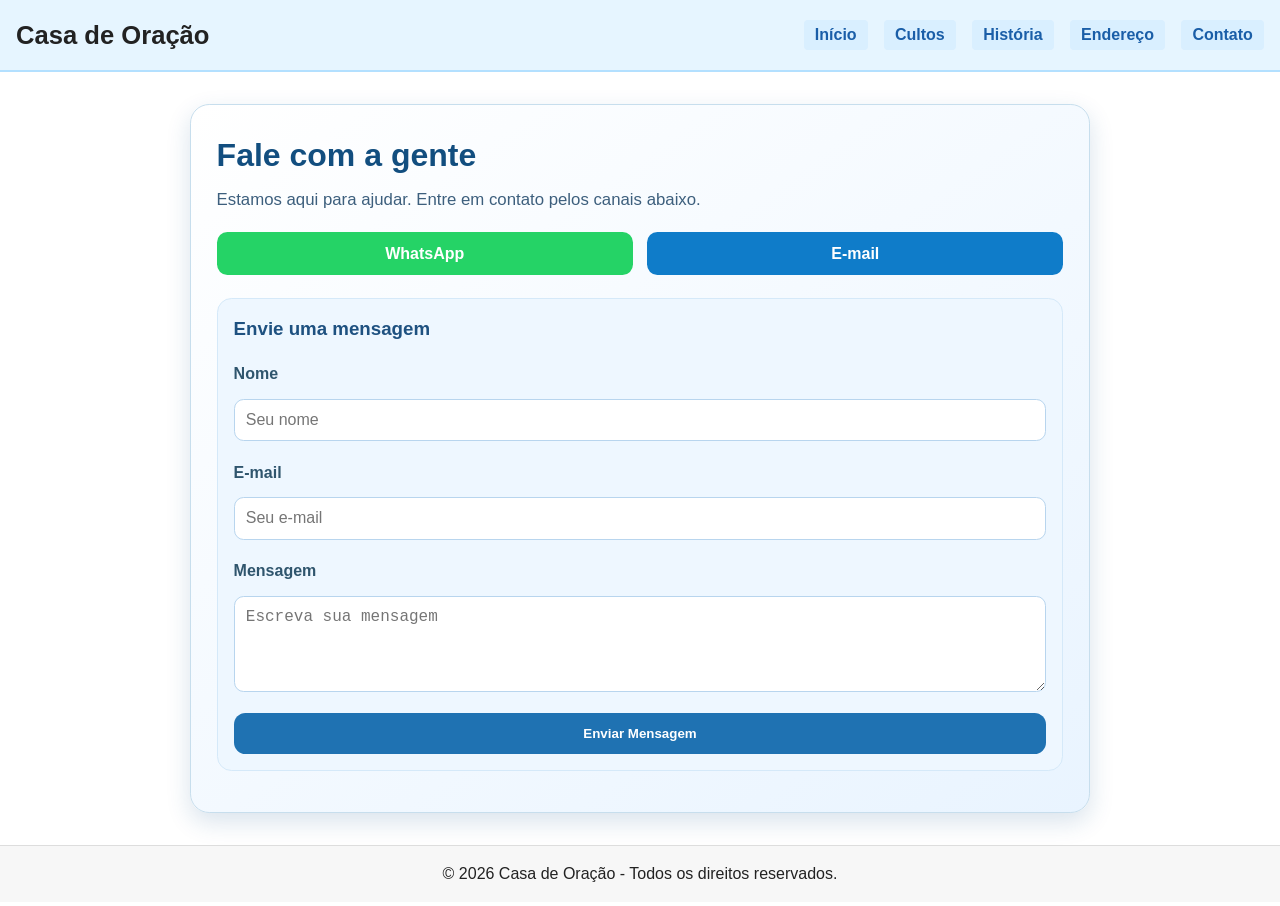
==== contato.html @ 453c01b2 "Add files via upload" ====
﻿<!DOCTYPE html>
<html lang="pt-BR">
<head>
  <meta charset="UTF-8" />
  <meta name="viewport" content="width=device-width, initial-scale=1.0" />
  <title>Contato | Casa de Oração</title>
  <link rel="stylesheet" href="style.css" />
</head>
<body>
  <header class="site-header">
    <h1>Casa de Oração</h1>
    <nav class="nav-primary" aria-label="Índice de navegação">
      <ul>
        <li><a href="index.html">Início</a></li>
        <li><a href="cultos.html">Cultos</a></li>
        <li><a href="historia.html">História</a></li>
        <li><a href="endereco.html">Endereço</a></li>
        <li><a href="contato.html" class="active">Contato</a></li>
      </ul>
    </nav>
  </header>

  <main class="site-main">
    <section class="contact-card">
      <h2>Fale com a gente</h2>
      <p>Estamos aqui para ajudar. Entre em contato pelos canais abaixo.</p>

      <div class="contact-buttons">
        <button id="btnWhatsapp">WhatsApp</button>
        <button id="btnEmail">E-mail</button>
      </div>

      <div class="contact-form">
        <h3>Envie uma mensagem</h3>
        <label for="name">Nome</label>
        <input id="name" type="text" placeholder="Seu nome" />

        <label for="email">E-mail</label>
        <input id="email" type="email" placeholder="Seu e-mail" />

        <label for="message">Mensagem</label>
        <textarea id="message" rows="4" placeholder="Escreva sua mensagem"></textarea>

        <button id="btnSend">Enviar Mensagem</button>
      </div>

      <div id="feedback" aria-live="polite" role="status"></div>
    </section>
  </main>

  <footer class="site-footer">
    <p>© 2026 Casa de Oração - Todos os direitos reservados.</p>
  </footer>

  <script src="js.js"></script>
</body>
</html>
---- style.css ----
/* Estilos globais (semântica melhorada) */
:root {
    --cor-fundo: #e6f5ff;
    /* Define a cor de fundo principal do site */
    --cor-primaria: #1a5ea8;
    /* Define a cor primária para elementos principais */
    --cor-accento: #4a90e2;
    /* Define a cor de destaque para acentos */
    --cor-texto: #222;
    /* Define a cor padrão do texto */
    --border-radius: 0.5rem;
    /* Define o raio de borda padrão para cantos arredondados */
    --espacamento-padrao: 1rem;
    /* Espaçamento padrão */
    --fonte-titulo: 1.6rem;
    /* Tamanho da fonte do título */
    --altura-minima-mensagem: 12.5rem;
    /* Altura mínima da mensagem */
}

* {
    box-sizing: border-box;
    /* Define o modelo de caixa para incluir padding e border no tamanho total */
    margin: 0;
    /* Remove todas as margens externas */
    padding: 0;
    /* Remove todos os espaçamentos internos */
}

body {
    font-family: Arial, sans-serif;
    /* Define a família de fontes para o texto */
    color: var(--cor-texto);
    /* Define a cor do texto usando variável CSS */
    line-height: 1.5;
    /* Define a altura da linha para melhor legibilidade */
    background: #fff;
    /* Define a cor de fundo da página */
}

/* Cabeçalho semântico */
header.site-header {
    display: flex;
    /* Define o layout como flexbox para alinhamento */
    align-items: center;
    /* Alinha os itens verticalmente ao centro */
    justify-content: space-between;
    /* Distribui espaço entre os itens */
    padding: var(--espacamento-padrao);
    /* Adiciona espaçamento interno de 1 rem */
    background: var(--cor-fundo);
    /* Define a cor de fundo usando variável */
    border-bottom: 0.125rem solid #b3e0ff;
    /* Adiciona uma borda inferior azul clara */
}

header.site-header h1 {
    font-size: var(--fonte-titulo);
    /* Define o tamanho da fonte do título */
}

/* Navegação principal */
.nav-primary {
    display: flex;
    /* Define o layout como flexbox */
}

.nav-primary ul {
    display: flex;
    /* Define o layout da lista como flexbox */
    gap: 1rem;
    /* Adiciona espaço entre os itens */
    list-style: none;
    /* Remove os marcadores da lista */
}

.nav-primary a {
    color: var(--cor-primaria);
    /* Define a cor do texto dos links */
    text-decoration: none;
    /* Remove o sublinhado dos links */
    font-weight: 700;
    /* Define o peso da fonte como negrito */
    padding: 0.4rem 0.7rem;
    /* Adiciona espaçamento interno */
    border-radius: 4px;
    /* Arredonda os cantos */
    background: #d9efff;
    /* Define a cor de fundo dos links */
}

.nav-primary a:hover {
    color: #fff;
    /* Muda a cor do texto no hover */
    background: var(--cor-accento);
    /* Muda a cor de fundo no hover */
}

/* Conteúdo principal */
main.site-main {
    max-width: 75rem;
    /* 1200px * 0.0625 = 75rem */
    width: 100%;
    margin: 2rem auto;
    /* Centraliza o elemento com margem automática */
    padding: 0 1rem;
    /* Adiciona espaçamento lateral */
}

/* Galeria de imagens */
.section-gallery {
    display: grid;
    /* Define o layout como grid */
    gap: 1rem;
    /* Adiciona espaço entre os itens do grid */
    grid-template-columns: repeat(auto-fit, minmax(15.625rem, 1fr));
    /* Colunas responsivas maiores */
}

.section-gallery img {
    width: 100%;
    /* Define a largura como 100% do contêiner */
    height: auto;
    /* Mantém a proporção da altura */
    border-radius: var(--border-radius);
    /* Arredonda os cantos usando variável */
    display: block;
    /* Remove o espaço extra abaixo das imagens */
    max-width: 100%;
    /* Garante que não exceda o contêiner */
}

/* Vídeo com mensagem lateral */
.media-feature {
    display: grid;
    /* Define o layout como grid */
    grid-template-columns: 2fr 1fr;
    /* Define duas colunas com proporções */
    gap: 1rem;
    /* Adiciona espaço entre as colunas */
    align-items: start;
    /* Alinha os itens ao topo */
    margin: 0.5rem 0;
    /* Adiciona margem vertical */
}

.media-feature video {
    width: 100%;
    /* Define a largura como 100% */
    height: auto;
    /* Mantém a proporção da altura */
    border-radius: var(--border-radius);
    /* Arredonda os cantos */
}

.media-feature .message-box {
    background: #e8f4ff;
    /* Define a cor de fundo da caixa de mensagem */
    padding: 1rem;
    /* Adiciona espaçamento interno */
    border-radius: var(--border-radius);
    /* Arredonda os cantos */
    color: #003366;
    /* Define a cor do texto */
    font-size: 1.1rem;
    /* Define o tamanho da fonte */
    font-weight: 600;
    /* Define o peso da fonte */
    display: flex;
    /* Define o layout como flexbox */
    align-items: center;
    /* Alinha verticalmente ao centro */
    justify-content: center;
    /* Centraliza horizontalmente */
    text-align: center;
    /* Alinha o texto ao centro */
    min-height: 200px;
    /* Define a altura mínima */
}

/* Figura específica */
.figure-3 {
    width: 100%;
    /* Define a largura como 100% */
}

/* Rodapé semântico */
footer.site-footer {
    text-align: center;
    /* Alinha o texto ao centro */
    padding: 1rem;
    /* Adiciona espaçamento interno */
    background: #f7f7f7;
    /* Define a cor de fundo */
    border-top: 1px solid #ddd;
    /* Adiciona uma borda superior */
}

/* Incluir maior acessibilidade e responsividade */
@media (max-width: 768px) {
    header.site-header {
        flex-direction: column;
        /* Empilha o título e navegação em mobile */
        text-align: center;
        /* Centraliza o texto */
        padding: 0.5rem;
        /* Reduz o padding */
    }

    header.site-header h1 {
        font-size: 1.4rem;
        /* Reduz o tamanho da fonte do título */
        margin-bottom: 0.5rem;
        /* Adiciona margem inferior */
    }

    .nav-primary ul {
        flex-wrap: wrap;
        /* Permite quebra de linha se necessário */
        gap: 0.5rem;
        /* Reduz o espaço entre itens */
        justify-content: center;
        /* Centraliza os itens */
    }

    .nav-primary a {
        padding: 0.3rem 0.5rem;
        /* Reduz o padding dos links */
        font-size: 0.9rem;
        /* Reduz o tamanho da fonte */
    }

    main.site-main {
        padding: 0 0.5rem;
        /* Reduz o padding lateral */
        margin: 1rem auto;
        /* Reduz a margem */
    }

    .section-gallery {
        grid-template-columns: 1fr;
        /* Uma coluna em mobile */
        gap: 0.5rem;
        /* Reduz o gap */
    }

    .media-feature {
        grid-template-columns: 1fr;
        /* Uma coluna */
        gap: 0.5rem;
        /* Reduz o gap */
    }

    .media-feature .message-box {
        min-height: 150px;
        /* Reduz a altura mínima */
        font-size: 1rem;
        /* Reduz o tamanho da fonte */
        padding: 0.5rem;
        /* Reduz o padding */
    }

    footer.site-footer {
        padding: 0.5rem;
        /* Reduz o padding */
        font-size: 0.9rem;
        /* Reduz o tamanho da fonte */
    }
}

@media (min-width: 769px) {

    /* Tablet e acima: empilha verticalmente */
    .section-gallery {
        grid-template-columns: 1fr;
        /* Uma coluna - empilha imagens */
        gap: 1rem;
    }

    .media-feature {
        grid-template-columns: 1fr 1fr;
        /* Duas colunas - vídeo e mensagem lado a lado */
        gap: 1rem;
        /* Espaço entre vídeo e mensagem */
        align-items: center;
        /* Alinha ao centro verticamente */
    }

    .media-feature video {
        width: 100%;
        height: auto;
        max-height: 500px;
        /* Tamanho maior do vídeo */
    }

    .media-feature .message-box {
        min-height: 150px;
        /* Altura mínima */
        font-size: 1rem;
        /* Tamanho da fonte */
        padding: 1rem;
        /* Espaçamento interno */
    }
}
/* Estilo de Cultos */
.cultos {
  background: #f7fbff;
  border: 1px solid #d2e8ff;
  border-radius: 0.75rem;
  padding: 1.5rem;
  box-shadow: 0 8px 20px rgba(35, 107, 170, 0.09);
  margin: 1.5rem auto;
  max-width: 900px;
}
.cultos h2 {
  color: #125a9c;
  margin-bottom: 1rem;
  font-size: 2rem;
}
.cultos p {
  color: #3b4f65;
  margin-bottom: 1rem;
  font-size: 1rem;
}
.cultos table {
  width: 100%;
  border-collapse: collapse;
  margin-bottom: 1rem;
}
.cultos th,
.cultos td {
  border: 1px solid #c9ddf4;
  padding: 0.8rem 0.75rem;
  text-align: left;
  font-size: 0.98rem;
}
.cultos th {
  background: #dbeeff;
  color: #154a7e;
  font-weight: 700;
}
.cultos tbody tr:nth-child(odd) {
  background: #f4faff;
}
.cultos tbody tr:hover {
  background: #e1efff;
}
.cultos h3 {
  margin-top: 1.3rem;
  color: #225f96;
}
.cultos ul {
  list-style: disc inside;
  margin-left: 0.75rem;
  color: #2d4b6e;
}
.cultos ul li {
  margin: 0.3rem 0;
}
@media (max-width: 768px) {
  .cultos {
    padding: 1rem;
    margin: 1rem 0.4rem;
  }
  .cultos table,
  .cultos thead,
  .cultos tbody,
  .cultos th,
  .cultos td,
  .cultos tr {
    display: block;
  }
  .cultos thead {
    float: left;
  }
  .cultos tr {
    margin-bottom: 0.75rem;
  }
  .cultos td {
    text-align: right;
    padding-left: 50%;
    position: relative;
  }
  .cultos td::before {
    content: attr(data-label);
    position: absolute;
    left: 0;
    width: 45%;
    padding-left: 0.75rem;
    font-weight: 700;
    text-align: left;
  }
}


/* Estilo para a p�gina de endere�o */
.address-card {
  background: #f2f9ff;
  border: 1px solid #bbe2ff;
  box-shadow: 0 7px 22px rgba(20, 90, 150, 0.14);
  border-radius: 1rem;
  padding: 1.6rem;
  margin: 1.5rem auto;
  max-width: 960px;
}
.address-card h2 {
  color: #114f85;
  font-size: 2rem;
  margin-bottom: 0.8rem;
}
.address-card .address-text {
  font-size: 1.08rem;
  line-height: 1.5;
  color: #1d4566;
  font-weight: 600;
  margin-bottom: 1rem;
}
.address-card .map-embed iframe {
  width: 100%;
  min-height: 350px;
  border-radius: 0.7rem;
  border: 1px solid #c9def4;
  box-shadow: 0 6px 18px rgba(31, 93, 150, 0.12);
}
.address-card .details {
  display: grid;
  grid-template-columns: repeat(2, minmax(240px, 1fr));
  gap: 1rem;
  margin-top: 1rem;
}
.address-card .details h3 {
  margin-bottom: 0.4rem;
  color: #1f537e;
}
.address-card .details p,
.address-card .details li {
  color: #334b6b;
}
.address-card .details ul {
  padding-left: 1.2rem;
}
@media (max-width: 840px) {
  .address-card .details {
    grid-template-columns: 1fr;
  }
  .address-card .address-text {
    font-size: 1rem;
  }
}


/* Estilo para a p�gina de contato */
.contact-card {
  margin: 1.25rem auto 2rem;
  padding: 1.6rem;
  max-width: 900px;
  background: linear-gradient(145deg, #ffffff, #e9f4ff);
  border: 1px solid #c7deed;
  border-radius: 1.2rem;
  box-shadow: 0 9px 25px rgba(18, 83, 136, 0.16);
}
.contact-card h2 {
  font-size: 2rem;
  color: #124e7f;
  margin-bottom: 0.5rem;
}
.contact-card p {
  color: #3d5f7d;
  font-size: 1.05rem;
  margin-bottom: 1.25rem;
}
.contact-buttons {
  display: flex;
  align-items: center;
  gap: 0.9rem;
  margin-bottom: 1.4rem;
}
.contact-buttons button {
  flex: 1;
  padding: 0.78rem 1rem;
  border: 0;
  border-radius: 0.65rem;
  font-size: 1rem;
  font-weight: 700;
  cursor: pointer;
  color: #ffffff;
  transition: transform 0.18s ease, background 0.18s ease;
}
#btnWhatsapp {
  background: #25d366;
}
#btnEmail {
  background: #0f7cc9;
}
.contact-buttons button:hover {
  transform: translateY(-2px);
  filter: brightness(1.05);
}
.contact-form {
  display: grid;
  gap: 0.78rem;
  background: #eef7ff;
  padding: 1rem;
  border: 1px solid #d5e9f9;
  border-radius: 0.9rem;
}
.contact-form h3 {
  margin: 0;
  color: #1e5180;
}
.contact-form label {
  color: #2f556d;
  font-weight: 600;
  margin-top: 0.45rem;
}
.contact-form input,
.contact-form textarea {
  width: 100%;
  padding: 0.7rem;
  border: 1px solid #b8d5ee;
  border-radius: 0.6rem;
  font-size: 1rem;
  outline: none;
}
.contact-form input:focus,
.contact-form textarea:focus {
  border-color: #6ab1eb;
  box-shadow: 0 0 0 2px rgba(106, 177, 235, 0.2);
}
#btnSend {
  margin-top: 0.5rem;
  padding: 0.82rem 1rem;
  border-radius: 0.72rem;
  border: 0;
  font-weight: 700;
  background: #1f72b2;
  color: #fff;
  cursor: pointer;
  transition: background 0.2s ease, transform 0.2s ease;
}
#btnSend:hover {
  background: #155f9f;
  transform: translateY(-1px);
}
#feedback {
  margin-top: 1rem;
  font-weight: 700;
}
@media (max-width: 780px) {
  .contact-buttons {
    flex-direction: column;
  }
  .contact-buttons button {
    width: 100%;
  }
  .contact-form {
    padding: 0.95rem;
  }
  .contact-card {
    margin: 1rem 0.6rem 1.6rem;
  }
}
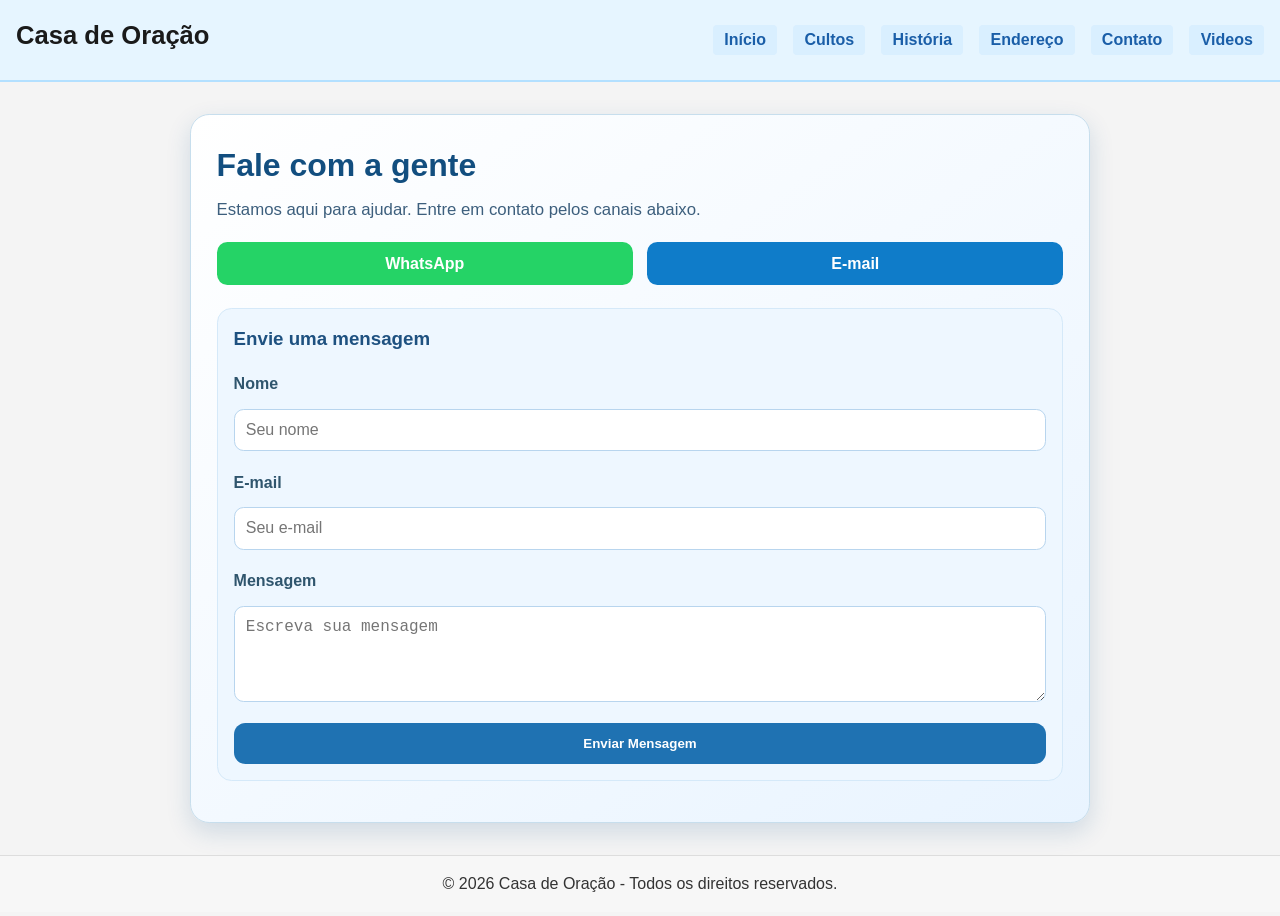
==== commit a5d0ffef: "Add 'Videos' link to navigation menu" ====
--- a/contato.html
+++ b/contato.html
@@ -1,57 +1,58 @@
-﻿<!DOCTYPE html>
-<html lang="pt-BR">
-<head>
-  <meta charset="UTF-8" />
-  <meta name="viewport" content="width=device-width, initial-scale=1.0" />
-  <title>Contato | Casa de Oração</title>
-  <link rel="stylesheet" href="style.css" />
-</head>
-<body>
-  <header class="site-header">
-    <h1>Casa de Oração</h1>
-    <nav class="nav-primary" aria-label="Índice de navegação">
-      <ul>
-        <li><a href="index.html">Início</a></li>
-        <li><a href="cultos.html">Cultos</a></li>
-        <li><a href="historia.html">História</a></li>
-        <li><a href="endereco.html">Endereço</a></li>
-        <li><a href="contato.html" class="active">Contato</a></li>
-      </ul>
-    </nav>
-  </header>
-
-  <main class="site-main">
-    <section class="contact-card">
-      <h2>Fale com a gente</h2>
-      <p>Estamos aqui para ajudar. Entre em contato pelos canais abaixo.</p>
-
-      <div class="contact-buttons">
-        <button id="btnWhatsapp">WhatsApp</button>
-        <button id="btnEmail">E-mail</button>
-      </div>
-
-      <div class="contact-form">
-        <h3>Envie uma mensagem</h3>
-        <label for="name">Nome</label>
-        <input id="name" type="text" placeholder="Seu nome" />
-
-        <label for="email">E-mail</label>
-        <input id="email" type="email" placeholder="Seu e-mail" />
-
-        <label for="message">Mensagem</label>
-        <textarea id="message" rows="4" placeholder="Escreva sua mensagem"></textarea>
-
-        <button id="btnSend">Enviar Mensagem</button>
-      </div>
-
-      <div id="feedback" aria-live="polite" role="status"></div>
-    </section>
-  </main>
-
-  <footer class="site-footer">
-    <p>© 2026 Casa de Oração - Todos os direitos reservados.</p>
-  </footer>
-
-  <script src="js.js"></script>
-</body>
+﻿<!DOCTYPE html>
+<html lang="pt-BR">
+<head>
+  <meta charset="UTF-8" />
+  <meta name="viewport" content="width=device-width, initial-scale=1.0" />
+  <title>Contato | Casa de Oração</title>
+  <link rel="stylesheet" href="style.css" />
+</head>
+<body>
+  <header class="site-header">
+    <h1>Casa de Oração</h1>
+    <nav class="nav-primary" aria-label="Índice de navegação">
+      <ul>
+        <li><a href="index.html">Início</a></li>
+        <li><a href="cultos.html">Cultos</a></li>
+        <li><a href="historia.html">História</a></li>
+        <li><a href="endereco.html">Endereço</a></li>
+        <li><a href="contato.html" class="active">Contato</a></li>
+        <li><a href="videosefotos.html">Videos</a></li>
+      </ul>
+    </nav>
+  </header>
+
+  <main class="site-main">
+    <section class="contact-card">
+      <h2>Fale com a gente</h2>
+      <p>Estamos aqui para ajudar. Entre em contato pelos canais abaixo.</p>
+
+      <div class="contact-buttons">
+        <button id="btnWhatsapp">WhatsApp</button>
+        <button id="btnEmail">E-mail</button>
+      </div>
+
+      <div class="contact-form">
+        <h3>Envie uma mensagem</h3>
+        <label for="name">Nome</label>
+        <input id="name" type="text" placeholder="Seu nome" />
+
+        <label for="email">E-mail</label>
+        <input id="email" type="email" placeholder="Seu e-mail" />
+
+        <label for="message">Mensagem</label>
+        <textarea id="message" rows="4" placeholder="Escreva sua mensagem"></textarea>
+
+        <button id="btnSend">Enviar Mensagem</button>
+      </div>
+
+      <div id="feedback" aria-live="polite" role="status"></div>
+    </section>
+  </main>
+
+  <footer class="site-footer">
+    <p>© 2026 Casa de Oração - Todos os direitos reservados.</p>
+  </footer>
+
+  <script src="js.js"></script>
+</body>
 </html>
--- a/style.css
+++ b/style.css
@@ -1,21 +1,21 @@
-/* Estilos globais (semântica melhorada) */
+/* Estilos globais (semÃ¢ntica melhorada) */
 :root {
     --cor-fundo: #e6f5ff;
     /* Define a cor de fundo principal do site */
     --cor-primaria: #1a5ea8;
-    /* Define a cor primária para elementos principais */
+    /* Define a cor primÃ¡ria para elementos principais */
     --cor-accento: #4a90e2;
     /* Define a cor de destaque para acentos */
     --cor-texto: #222;
-    /* Define a cor padrão do texto */
+    /* Define a cor padrÃ£o do texto */
     --border-radius: 0.5rem;
-    /* Define o raio de borda padrão para cantos arredondados */
+    /* Define o raio de borda padrÃ£o para cantos arredondados */
     --espacamento-padrao: 1rem;
-    /* Espaçamento padrão */
+    /* EspaÃ§amento padrÃ£o */
     --fonte-titulo: 1.6rem;
-    /* Tamanho da fonte do título */
+    /* Tamanho da fonte do tÃ­tulo */
     --altura-minima-mensagem: 12.5rem;
-    /* Altura mínima da mensagem */
+    /* Altura mÃ­nima da mensagem */
 }
 
 * {
@@ -24,42 +24,42 @@
     margin: 0;
     /* Remove todas as margens externas */
     padding: 0;
-    /* Remove todos os espaçamentos internos */
+    /* Remove todos os espaÃ§amentos internos */
 }
 
 body {
     font-family: Arial, sans-serif;
-    /* Define a família de fontes para o texto */
+    /* Define a famÃ­lia de fontes para o texto */
     color: var(--cor-texto);
-    /* Define a cor do texto usando variável CSS */
+    /* Define a cor do texto usando variÃ¡vel CSS */
     line-height: 1.5;
     /* Define a altura da linha para melhor legibilidade */
     background: #fff;
-    /* Define a cor de fundo da página */
-}
-
-/* Cabeçalho semântico */
+    /* Define a cor de fundo da pÃ¡gina */
+}
+
+/* CabeÃ§alho semÃ¢ntico */
 header.site-header {
     display: flex;
     /* Define o layout como flexbox para alinhamento */
     align-items: center;
     /* Alinha os itens verticalmente ao centro */
     justify-content: space-between;
-    /* Distribui espaço entre os itens */
+    /* Distribui espaÃ§o entre os itens */
     padding: var(--espacamento-padrao);
-    /* Adiciona espaçamento interno de 1 rem */
+    /* Adiciona espaÃ§amento interno de 1 rem */
     background: var(--cor-fundo);
-    /* Define a cor de fundo usando variável */
+    /* Define a cor de fundo usando variÃ¡vel */
     border-bottom: 0.125rem solid #b3e0ff;
     /* Adiciona uma borda inferior azul clara */
 }
 
 header.site-header h1 {
     font-size: var(--fonte-titulo);
-    /* Define o tamanho da fonte do título */
-}
-
-/* Navegação principal */
+    /* Define o tamanho da fonte do tÃ­tulo */
+}
+
+/* NavegaÃ§Ã£o principal */
 .nav-primary {
     display: flex;
     /* Define o layout como flexbox */
@@ -69,7 +69,7 @@
     display: flex;
     /* Define o layout da lista como flexbox */
     gap: 1rem;
-    /* Adiciona espaço entre os itens */
+    /* Adiciona espaÃ§o entre os itens */
     list-style: none;
     /* Remove os marcadores da lista */
 }
@@ -82,7 +82,7 @@
     font-weight: 700;
     /* Define o peso da fonte como negrito */
     padding: 0.4rem 0.7rem;
-    /* Adiciona espaçamento interno */
+    /* Adiciona espaÃ§amento interno */
     border-radius: 4px;
     /* Arredonda os cantos */
     background: #d9efff;
@@ -96,15 +96,15 @@
     /* Muda a cor de fundo no hover */
 }
 
-/* Conteúdo principal */
+/* ConteÃºdo principal */
 main.site-main {
     max-width: 75rem;
     /* 1200px * 0.0625 = 75rem */
     width: 100%;
     margin: 2rem auto;
-    /* Centraliza o elemento com margem automática */
+    /* Centraliza o elemento com margem automÃ¡tica */
     padding: 0 1rem;
-    /* Adiciona espaçamento lateral */
+    /* Adiciona espaÃ§amento lateral */
 }
 
 /* Galeria de imagens */
@@ -112,32 +112,32 @@
     display: grid;
     /* Define o layout como grid */
     gap: 1rem;
-    /* Adiciona espaço entre os itens do grid */
+    /* Adiciona espaÃ§o entre os itens do grid */
     grid-template-columns: repeat(auto-fit, minmax(15.625rem, 1fr));
     /* Colunas responsivas maiores */
 }
 
 .section-gallery img {
     width: 100%;
-    /* Define a largura como 100% do contêiner */
+    /* Define a largura como 100% do contÃªiner */
     height: auto;
-    /* Mantém a proporção da altura */
+    /* MantÃ©m a proporÃ§Ã£o da altura */
     border-radius: var(--border-radius);
-    /* Arredonda os cantos usando variável */
+    /* Arredonda os cantos usando variÃ¡vel */
     display: block;
-    /* Remove o espaço extra abaixo das imagens */
+    /* Remove o espaÃ§o extra abaixo das imagens */
     max-width: 100%;
-    /* Garante que não exceda o contêiner */
-}
-
-/* Vídeo com mensagem lateral */
+    /* Garante que nÃ£o exceda o contÃªiner */
+}
+
+/* VÃ­deo com mensagem lateral */
 .media-feature {
     display: grid;
     /* Define o layout como grid */
     grid-template-columns: 2fr 1fr;
-    /* Define duas colunas com proporções */
+    /* Define duas colunas com proporÃ§Ãµes */
     gap: 1rem;
-    /* Adiciona espaço entre as colunas */
+    /* Adiciona espaÃ§o entre as colunas */
     align-items: start;
     /* Alinha os itens ao topo */
     margin: 0.5rem 0;
@@ -148,7 +148,7 @@
     width: 100%;
     /* Define a largura como 100% */
     height: auto;
-    /* Mantém a proporção da altura */
+    /* MantÃ©m a proporÃ§Ã£o da altura */
     border-radius: var(--border-radius);
     /* Arredonda os cantos */
 }
@@ -157,7 +157,7 @@
     background: #e8f4ff;
     /* Define a cor de fundo da caixa de mensagem */
     padding: 1rem;
-    /* Adiciona espaçamento interno */
+    /* Adiciona espaÃ§amento interno */
     border-radius: var(--border-radius);
     /* Arredonda os cantos */
     color: #003366;
@@ -175,21 +175,21 @@
     text-align: center;
     /* Alinha o texto ao centro */
     min-height: 200px;
-    /* Define a altura mínima */
-}
-
-/* Figura específica */
+    /* Define a altura mÃ­nima */
+}
+
+/* Figura especÃ­fica */
 .figure-3 {
     width: 100%;
     /* Define a largura como 100% */
 }
 
-/* Rodapé semântico */
+/* RodapÃ© semÃ¢ntico */
 footer.site-footer {
     text-align: center;
     /* Alinha o texto ao centro */
     padding: 1rem;
-    /* Adiciona espaçamento interno */
+    /* Adiciona espaÃ§amento interno */
     background: #f7f7f7;
     /* Define a cor de fundo */
     border-top: 1px solid #ddd;
@@ -200,7 +200,7 @@
 @media (max-width: 768px) {
     header.site-header {
         flex-direction: column;
-        /* Empilha o título e navegação em mobile */
+        /* Empilha o tÃ­tulo e navegaÃ§Ã£o em mobile */
         text-align: center;
         /* Centraliza o texto */
         padding: 0.5rem;
@@ -209,16 +209,16 @@
 
     header.site-header h1 {
         font-size: 1.4rem;
-        /* Reduz o tamanho da fonte do título */
+        /* Reduz o tamanho da fonte do tÃ­tulo */
         margin-bottom: 0.5rem;
         /* Adiciona margem inferior */
     }
 
     .nav-primary ul {
         flex-wrap: wrap;
-        /* Permite quebra de linha se necessário */
+        /* Permite quebra de linha se necessÃ¡rio */
         gap: 0.5rem;
-        /* Reduz o espaço entre itens */
+        /* Reduz o espaÃ§o entre itens */
         justify-content: center;
         /* Centraliza os itens */
     }
@@ -253,7 +253,7 @@
 
     .media-feature .message-box {
         min-height: 150px;
-        /* Reduz a altura mínima */
+        /* Reduz a altura mÃ­nima */
         font-size: 1rem;
         /* Reduz o tamanho da fonte */
         padding: 0.5rem;
@@ -279,9 +279,9 @@
 
     .media-feature {
         grid-template-columns: 1fr 1fr;
-        /* Duas colunas - vídeo e mensagem lado a lado */
+        /* Duas colunas - vÃ­deo e mensagem lado a lado */
         gap: 1rem;
-        /* Espaço entre vídeo e mensagem */
+        /* EspaÃ§o entre vÃ­deo e mensagem */
         align-items: center;
         /* Alinha ao centro verticamente */
     }
@@ -290,274 +290,375 @@
         width: 100%;
         height: auto;
         max-height: 500px;
-        /* Tamanho maior do vídeo */
+        /* Tamanho maior do vÃ­deo */
     }
 
     .media-feature .message-box {
         min-height: 150px;
-        /* Altura mínima */
+        /* Altura mÃ­nima */
         font-size: 1rem;
         /* Tamanho da fonte */
         padding: 1rem;
-        /* Espaçamento interno */
-    }
-}
-/* Estilo de Cultos */
-.cultos {
-  background: #f7fbff;
-  border: 1px solid #d2e8ff;
-  border-radius: 0.75rem;
-  padding: 1.5rem;
-  box-shadow: 0 8px 20px rgba(35, 107, 170, 0.09);
-  margin: 1.5rem auto;
-  max-width: 900px;
-}
-.cultos h2 {
-  color: #125a9c;
-  margin-bottom: 1rem;
-  font-size: 2rem;
-}
-.cultos p {
-  color: #3b4f65;
-  margin-bottom: 1rem;
-  font-size: 1rem;
-}
-.cultos table {
-  width: 100%;
-  border-collapse: collapse;
-  margin-bottom: 1rem;
-}
-.cultos th,
-.cultos td {
-  border: 1px solid #c9ddf4;
-  padding: 0.8rem 0.75rem;
-  text-align: left;
-  font-size: 0.98rem;
-}
-.cultos th {
-  background: #dbeeff;
-  color: #154a7e;
-  font-weight: 700;
-}
-.cultos tbody tr:nth-child(odd) {
-  background: #f4faff;
-}
-.cultos tbody tr:hover {
-  background: #e1efff;
-}
-.cultos h3 {
-  margin-top: 1.3rem;
-  color: #225f96;
-}
-.cultos ul {
-  list-style: disc inside;
-  margin-left: 0.75rem;
-  color: #2d4b6e;
-}
-.cultos ul li {
-  margin: 0.3rem 0;
-}
-@media (max-width: 768px) {
-  .cultos {
-    padding: 1rem;
-    margin: 1rem 0.4rem;
-  }
-  .cultos table,
-  .cultos thead,
-  .cultos tbody,
-  .cultos th,
-  .cultos td,
-  .cultos tr {
-    display: block;
-  }
-  .cultos thead {
-    float: left;
-  }
-  .cultos tr {
-    margin-bottom: 0.75rem;
-  }
-  .cultos td {
-    text-align: right;
-    padding-left: 50%;
-    position: relative;
-  }
-  .cultos td::before {
-    content: attr(data-label);
-    position: absolute;
-    left: 0;
-    width: 45%;
-    padding-left: 0.75rem;
-    font-weight: 700;
-    text-align: left;
-  }
-}
-
-
-/* Estilo para a p�gina de endere�o */
-.address-card {
-  background: #f2f9ff;
-  border: 1px solid #bbe2ff;
-  box-shadow: 0 7px 22px rgba(20, 90, 150, 0.14);
-  border-radius: 1rem;
-  padding: 1.6rem;
-  margin: 1.5rem auto;
-  max-width: 960px;
-}
-.address-card h2 {
-  color: #114f85;
-  font-size: 2rem;
-  margin-bottom: 0.8rem;
-}
-.address-card .address-text {
-  font-size: 1.08rem;
-  line-height: 1.5;
-  color: #1d4566;
-  font-weight: 600;
-  margin-bottom: 1rem;
-}
-.address-card .map-embed iframe {
-  width: 100%;
-  min-height: 350px;
-  border-radius: 0.7rem;
-  border: 1px solid #c9def4;
-  box-shadow: 0 6px 18px rgba(31, 93, 150, 0.12);
-}
-.address-card .details {
-  display: grid;
-  grid-template-columns: repeat(2, minmax(240px, 1fr));
-  gap: 1rem;
-  margin-top: 1rem;
-}
-.address-card .details h3 {
-  margin-bottom: 0.4rem;
-  color: #1f537e;
-}
-.address-card .details p,
-.address-card .details li {
-  color: #334b6b;
-}
-.address-card .details ul {
-  padding-left: 1.2rem;
-}
-@media (max-width: 840px) {
-  .address-card .details {
-    grid-template-columns: 1fr;
-  }
-  .address-card .address-text {
-    font-size: 1rem;
-  }
-}
-
-
-/* Estilo para a p�gina de contato */
-.contact-card {
-  margin: 1.25rem auto 2rem;
-  padding: 1.6rem;
-  max-width: 900px;
-  background: linear-gradient(145deg, #ffffff, #e9f4ff);
-  border: 1px solid #c7deed;
-  border-radius: 1.2rem;
-  box-shadow: 0 9px 25px rgba(18, 83, 136, 0.16);
-}
-.contact-card h2 {
-  font-size: 2rem;
-  color: #124e7f;
-  margin-bottom: 0.5rem;
-}
-.contact-card p {
-  color: #3d5f7d;
-  font-size: 1.05rem;
-  margin-bottom: 1.25rem;
-}
-.contact-buttons {
-  display: flex;
-  align-items: center;
-  gap: 0.9rem;
-  margin-bottom: 1.4rem;
-}
-.contact-buttons button {
-  flex: 1;
-  padding: 0.78rem 1rem;
-  border: 0;
-  border-radius: 0.65rem;
-  font-size: 1rem;
-  font-weight: 700;
-  cursor: pointer;
-  color: #ffffff;
-  transition: transform 0.18s ease, background 0.18s ease;
-}
-#btnWhatsapp {
-  background: #25d366;
-}
-#btnEmail {
-  background: #0f7cc9;
-}
-.contact-buttons button:hover {
-  transform: translateY(-2px);
-  filter: brightness(1.05);
-}
-.contact-form {
-  display: grid;
-  gap: 0.78rem;
-  background: #eef7ff;
-  padding: 1rem;
-  border: 1px solid #d5e9f9;
-  border-radius: 0.9rem;
-}
-.contact-form h3 {
-  margin: 0;
-  color: #1e5180;
-}
-.contact-form label {
-  color: #2f556d;
-  font-weight: 600;
-  margin-top: 0.45rem;
-}
-.contact-form input,
-.contact-form textarea {
-  width: 100%;
-  padding: 0.7rem;
-  border: 1px solid #b8d5ee;
-  border-radius: 0.6rem;
-  font-size: 1rem;
-  outline: none;
-}
-.contact-form input:focus,
-.contact-form textarea:focus {
-  border-color: #6ab1eb;
-  box-shadow: 0 0 0 2px rgba(106, 177, 235, 0.2);
-}
-#btnSend {
-  margin-top: 0.5rem;
-  padding: 0.82rem 1rem;
-  border-radius: 0.72rem;
-  border: 0;
-  font-weight: 700;
-  background: #1f72b2;
-  color: #fff;
-  cursor: pointer;
-  transition: background 0.2s ease, transform 0.2s ease;
-}
-#btnSend:hover {
-  background: #155f9f;
-  transform: translateY(-1px);
-}
-#feedback {
-  margin-top: 1rem;
-  font-weight: 700;
-}
-@media (max-width: 780px) {
-  .contact-buttons {
-    flex-direction: column;
-  }
-  .contact-buttons button {
-    width: 100%;
-  }
-  .contact-form {
-    padding: 0.95rem;
-  }
-  .contact-card {
-    margin: 1rem 0.6rem 1.6rem;
-  }
-}
-
+        /* EspaÃ§amento interno */
+    }
+}
+/* Estilo de Cultos */
+.cultos {
+  background: #f7fbff;
+  border: 1px solid #d2e8ff;
+  border-radius: 0.75rem;
+  padding: 1.5rem;
+  box-shadow: 0 8px 20px rgba(35, 107, 170, 0.09);
+  margin: 1.5rem auto;
+  max-width: 900px;
+}
+.cultos h2 {
+  color: #125a9c;
+  margin-bottom: 1rem;
+  font-size: 2rem;
+}
+.cultos p {
+  color: #3b4f65;
+  margin-bottom: 1rem;
+  font-size: 1rem;
+}
+.cultos table {
+  width: 100%;
+  border-collapse: collapse;
+  margin-bottom: 1rem;
+}
+.cultos th,
+.cultos td {
+  border: 1px solid #c9ddf4;
+  padding: 0.8rem 0.75rem;
+  text-align: left;
+  font-size: 0.98rem;
+}
+.cultos th {
+  background: #dbeeff;
+  color: #154a7e;
+  font-weight: 700;
+}
+.cultos tbody tr:nth-child(odd) {
+  background: #f4faff;
+}
+.cultos tbody tr:hover {
+  background: #e1efff;
+}
+.cultos h3 {
+  margin-top: 1.3rem;
+  color: #225f96;
+}
+.cultos ul {
+  list-style: disc inside;
+  margin-left: 0.75rem;
+  color: #2d4b6e;
+}
+.cultos ul li {
+  margin: 0.3rem 0;
+}
+@media (max-width: 768px) {
+  .cultos {
+    padding: 1rem;
+    margin: 1rem 0.4rem;
+  }
+  .cultos table,
+  .cultos thead,
+  .cultos tbody,
+  .cultos th,
+  .cultos td,
+  .cultos tr {
+    display: block;
+  }
+  .cultos thead {
+    float: left;
+  }
+  .cultos tr {
+    margin-bottom: 0.75rem;
+  }
+  .cultos td {
+    text-align: right;
+    padding-left: 50%;
+    position: relative;
+  }
+  .cultos td::before {
+    content: attr(data-label);
+    position: absolute;
+    left: 0;
+    width: 45%;
+    padding-left: 0.75rem;
+    font-weight: 700;
+    text-align: left;
+  }
+}
+
+
+/* Estilo para a página de endereço */
+.address-card {
+  background: #f2f9ff;
+  border: 1px solid #bbe2ff;
+  box-shadow: 0 7px 22px rgba(20, 90, 150, 0.14);
+  border-radius: 1rem;
+  padding: 1.6rem;
+  margin: 1.5rem auto;
+  max-width: 960px;
+}
+.address-card h2 {
+  color: #114f85;
+  font-size: 2rem;
+  margin-bottom: 0.8rem;
+}
+.address-card .address-text {
+  font-size: 1.08rem;
+  line-height: 1.5;
+  color: #1d4566;
+  font-weight: 600;
+  margin-bottom: 1rem;
+}
+.address-card .map-embed iframe {
+  width: 100%;
+  min-height: 350px;
+  border-radius: 0.7rem;
+  border: 1px solid #c9def4;
+  box-shadow: 0 6px 18px rgba(31, 93, 150, 0.12);
+}
+.address-card .details {
+  display: grid;
+  grid-template-columns: repeat(2, minmax(240px, 1fr));
+  gap: 1rem;
+  margin-top: 1rem;
+}
+.address-card .details h3 {
+  margin-bottom: 0.4rem;
+  color: #1f537e;
+}
+.address-card .details p,
+.address-card .details li {
+  color: #334b6b;
+}
+.address-card .details ul {
+  padding-left: 1.2rem;
+}
+@media (max-width: 840px) {
+  .address-card .details {
+    grid-template-columns: 1fr;
+  }
+  .address-card .address-text {
+    font-size: 1rem;
+  }
+}
+
+
+/* Estilo para a página de contato */
+.contact-card {
+  margin: 1.25rem auto 2rem;
+  padding: 1.6rem;
+  max-width: 900px;
+  background: linear-gradient(145deg, #ffffff, #e9f4ff);
+  border: 1px solid #c7deed;
+  border-radius: 1.2rem;
+  box-shadow: 0 9px 25px rgba(18, 83, 136, 0.16);
+}
+.contact-card h2 {
+  font-size: 2rem;
+  color: #124e7f;
+  margin-bottom: 0.5rem;
+}
+.contact-card p {
+  color: #3d5f7d;
+  font-size: 1.05rem;
+  margin-bottom: 1.25rem;
+}
+.contact-buttons {
+  display: flex;
+  align-items: center;
+  gap: 0.9rem;
+  margin-bottom: 1.4rem;
+}
+.contact-buttons button {
+  flex: 1;
+  padding: 0.78rem 1rem;
+  border: 0;
+  border-radius: 0.65rem;
+  font-size: 1rem;
+  font-weight: 700;
+  cursor: pointer;
+  color: #ffffff;
+  transition: transform 0.18s ease, background 0.18s ease;
+}
+#btnWhatsapp {
+  background: #25d366;
+}
+#btnEmail {
+  background: #0f7cc9;
+}
+.contact-buttons button:hover {
+  transform: translateY(-2px);
+  filter: brightness(1.05);
+}
+.contact-form {
+  display: grid;
+  gap: 0.78rem;
+  background: #eef7ff;
+  padding: 1rem;
+  border: 1px solid #d5e9f9;
+  border-radius: 0.9rem;
+}
+.contact-form h3 {
+  margin: 0;
+  color: #1e5180;
+}
+.contact-form label {
+  color: #2f556d;
+  font-weight: 600;
+  margin-top: 0.45rem;
+}
+.contact-form input,
+.contact-form textarea {
+  width: 100%;
+  padding: 0.7rem;
+  border: 1px solid #b8d5ee;
+  border-radius: 0.6rem;
+  font-size: 1rem;
+  outline: none;
+}
+.contact-form input:focus,
+.contact-form textarea:focus {
+  border-color: #6ab1eb;
+  box-shadow: 0 0 0 2px rgba(106, 177, 235, 0.2);
+}
+#btnSend {
+  margin-top: 0.5rem;
+  padding: 0.82rem 1rem;
+  border-radius: 0.72rem;
+  border: 0;
+  font-weight: 700;
+  background: #1f72b2;
+  color: #fff;
+  cursor: pointer;
+  transition: background 0.2s ease, transform 0.2s ease;
+}
+#btnSend:hover {
+  background: #155f9f;
+  transform: translateY(-1px);
+}
+#feedback {
+  margin-top: 1rem;
+  font-weight: 700;
+}
+@media (max-width: 780px) {
+  .contact-buttons {
+    flex-direction: column;
+  }
+  .contact-buttons button {
+    width: 100%;
+  }
+  .contact-form {
+    padding: 0.95rem;
+  }
+  .contact-card {
+    margin: 1rem 0.6rem 1.6rem;
+  }
+}
+/* Estilos Gerais */
+body {
+    font-family: 'Segoe UI', Tahoma, Geneva, Verdana, sans-serif;
+    margin: 0;
+    padding: 0;
+    background-color: #f4f4f4;
+    color: #333;
+}
+
+.container-videos {
+    max-width: 1000px;
+    margin: 40px auto;
+    padding: 20px;
+    text-align: center;
+    background-color: #fff;
+    border-radius: 10px;
+    box-shadow: 0 4px 10px rgba(0,0,0,0.1);
+}
+
+h1 {
+    color: #1a1a1a;
+    margin-bottom: 10px;
+}
+
+/* Container do Vídeo Responsivo (16:9) */
+.video-principal {
+    position: relative;
+    padding-bottom: 56.25%; 
+    height: 0;
+    overflow: hidden;
+    border-radius: 15px;
+    margin: 30px 0;
+    background-color: #000;
+}
+
+.video-principal iframe {
+    position: absolute;
+    top: 0;
+    left: 0;
+    width: 100%;
+    height: 100%;
+    border: none;
+}
+
+/* Botão do YouTube */
+.btn-youtube {
+    background-color: #ff0000;
+    color: white;
+    padding: 15px 30px;
+    text-decoration: none;
+    border-radius: 50px;
+    font-weight: bold;
+    display: inline-block;
+    transition: background-color 0.3s, transform 0.2s;
+}
+
+.btn-youtube:hover {
+    background-color: #cc0000;
+    transform: scale(1.05);
+}
+/* Grelha de Vídeos Antigos */
+.video-grid {
+    display: grid;
+    grid-template-columns: repeat(auto-fit, minmax(280px, 1fr));
+    gap: 20px;
+    margin-top: 40px;
+    padding: 20px 0;
+}
+
+.video-item {
+    background: #fff;
+    border-radius: 10px;
+    overflow: hidden;
+    box-shadow: 0 2px 8px rgba(0,0,0,0.1);
+    transition: transform 0.3s;
+}
+
+.video-item:hover {
+    transform: translateY(-5px);
+}
+
+.video-wrapper {
+    position: relative;
+    padding-bottom: 56.25%;
+    height: 0;
+}
+
+.video-wrapper iframe {
+    position: absolute;
+    top: 0;
+    left: 0;
+    width: 100%;
+    height: 100%;
+    border: none;
+}
+
+.video-title {
+    padding: 10px;
+    font-size: 0.9rem;
+    font-weight: bold;
+    color: #444;
+}
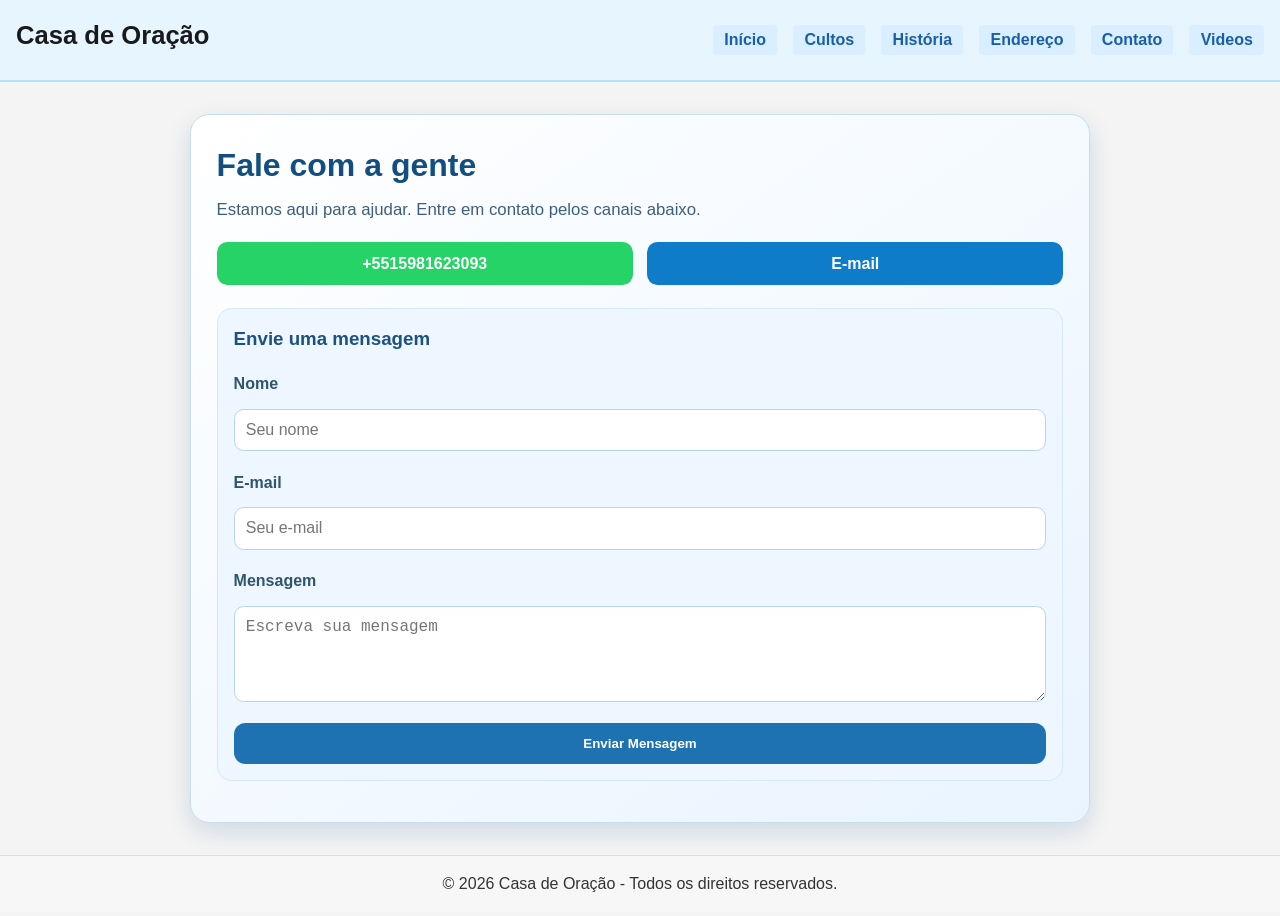
==== commit f35a7b9f: "Fix HTML structure and add WhatsApp button" ====
--- a/contato.html
+++ b/contato.html
@@ -27,7 +27,7 @@
       <p>Estamos aqui para ajudar. Entre em contato pelos canais abaixo.</p>
 
       <div class="contact-buttons">
-        <button id="btnWhatsapp">WhatsApp</button>
+        <button id="btnWhatsapp">+5515981623093</button>
         <button id="btnEmail">E-mail</button>
       </div>
 
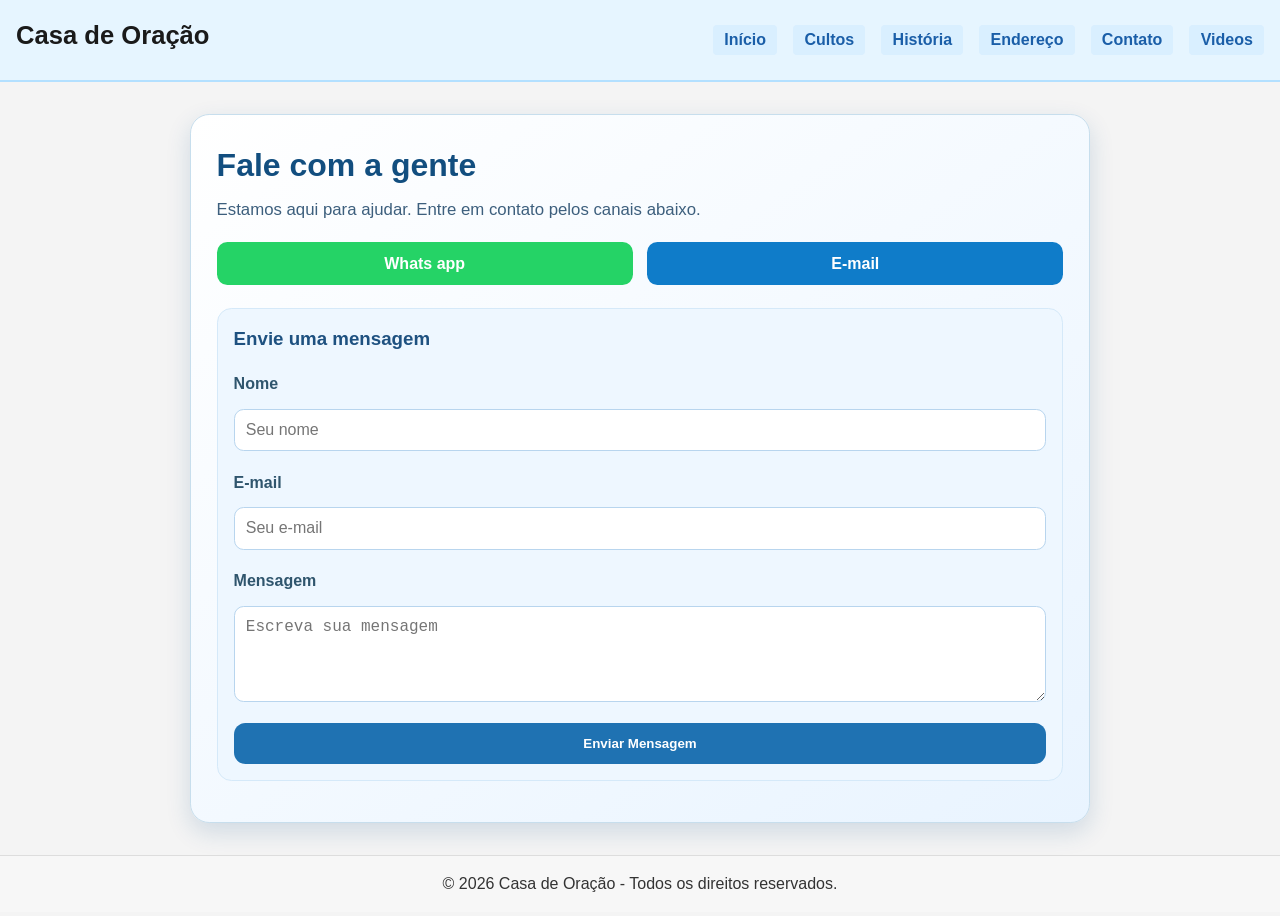
==== commit 7e24472f: "Fix HTML formatting and update button text" ====
--- a/contato.html
+++ b/contato.html
@@ -27,7 +27,7 @@
       <p>Estamos aqui para ajudar. Entre em contato pelos canais abaixo.</p>
 
       <div class="contact-buttons">
-        <button id="btnWhatsapp">+5515981623093</button>
+        <button id="btnWhatsapp">Whats app</button>
         <button id="btnEmail">E-mail</button>
       </div>
 
